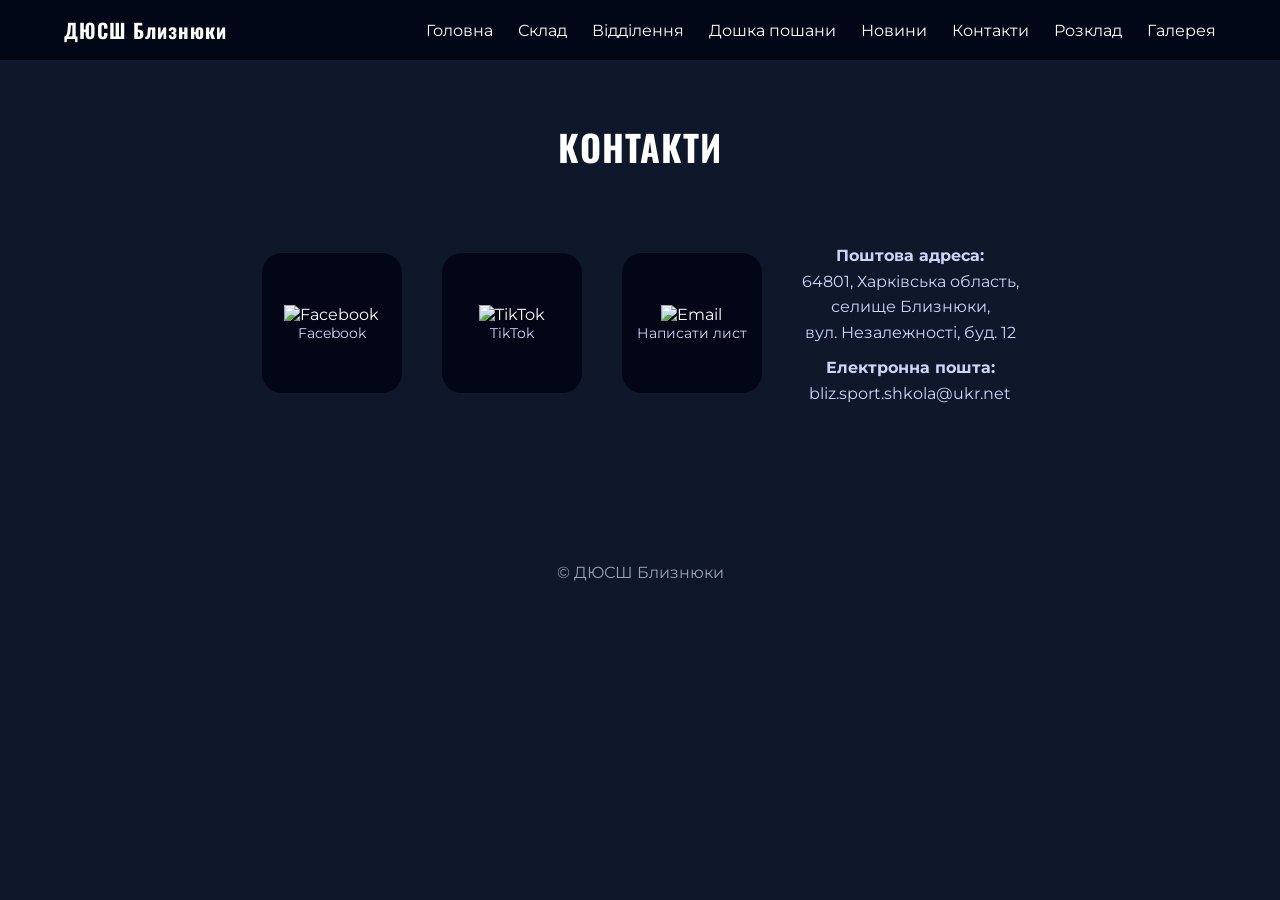
==== contacts.html @ 9a2976ee "Update contacts.html" ====
<!DOCTYPE html>
<html lang="uk">
<head>
  <meta charset="UTF-8">
  <meta name="viewport" content="width=device-width, initial-scale=1.0">
  <title>Контакти | ДЮСШ Близнюки</title>

  <link href="https://fonts.googleapis.com/css2?family=Montserrat:wght@400;600&family=Oswald:wght@500;700&display=swap" rel="stylesheet">
  <link rel="stylesheet" href="style.css">
</head>
<body>

<header>
  <div class="container nav">
    <div class="logo">ДЮСШ Близнюки</div>

    <nav class="menu">
      <a href="index.html">Головна</a>
      <a href="staff.html">Склад</a>
      <a href="departments.html">Відділення</a>
      <a href="honor.html">Дошка пошани</a>
      <a href="news.html">Новини</a>
      <a href="contacts.html">Контакти</a>
      <a href="schedule.html">Розклад</a>
      <a href="gallery.html">Галерея</a>
    </nav>

    <div class="burger" onclick="toggleMenu()">
      <span></span><span></span><span></span>
    </div>
  </div>

  <div id="mobile" class="mobile">
    <a href="index.html">Головна</a>
    <a href="staff.html">Склад</a>
    <a href="departments.html">Відділення</a>
    <a href="honor.html">Дошка пошани</a>
    <a href="news.html">Новини</a>
    <a href="contacts.html">Контакти</a>
    <a href="schedule.html">Розклад</a>
    <a href="gallery.html">Галерея</a>
  </div>
</header>

<section class="contacts-section">
  <div class="container">
    <h1 class="section-title">Контакти</h1>

    <div class="contacts-icons">

      <div class="contacts-icons">

  <!-- FACEBOOK -->
  <a href="https://facebook.com/ТВОЯ_СТОРІНКА" target="_blank" class="contact-icon">
    <img src="images/facebook.png" alt="Facebook">
    <p>Facebook</p>
  </a>

  <!-- TIKTOK -->
  <a href="https://www.tiktok.com/@ТВІЙ_АКАУНТ" target="_blank" class="contact-icon">
    <img src="images/tiktok.png" alt="TikTok">
    <p>TikTok</p>
  </a>

  <!-- EMAIL -->
  <a href="mailto:bliz.sport.shkola@ukr.net" class="contact-icon">
    <img src="images/email.png" alt="Email">
    <p>Написати лист</p>
  </a>

</div>

    <!-- ПОШТОВА АДРЕСА -->
    <div class="postal-address">
      <p>
        <strong>Поштова адреса:</strong><br>
        64801, Харківська область,<br>
        селище Близнюки,<br>
        вул. Незалежності, буд. 12
      </p>

      <p style="margin-top:10px;">
        <strong>Електронна пошта:</strong><br>
        bliz.sport.shkola@ukr.net
      </p>
    </div>

  </div>
</section>

<footer>© ДЮСШ Близнюки</footer>

<script>
function toggleMenu(){
  document.getElementById("mobile").classList.toggle("show");
}
</script>

</body>
</html>
---- style.css ----
*{
  margin:0;
  padding:0;
  box-sizing:border-box;
  font-family:'Montserrat', sans-serif;
}

body{
  background:#0f172a;
  color:white;
}

a{
  text-decoration:none;
  color:inherit;
}

.container{
  width:90%;
  max-width:1200px;
  margin:auto;
}

/* HEADER */
header{
  position:fixed;
  top:0;
  left:0;
  width:100%;
  background:rgba(2,6,23,0.9);
  backdrop-filter:blur(6px);
  z-index:1000;
}

.nav{
  display:flex;
  align-items:center;
  justify-content:space-between;
  padding:15px 0;
}

.logo{
  font-size:20px;
  font-weight:bold;
}

.menu{
  display:flex;
  gap:25px;
}

.menu a{
  transition:0.3s;
}

.menu a:hover{
  color:#22c55e;
}

.burger{
  display:none;
  flex-direction:column;
  gap:5px;
  cursor:pointer;
}

.burger span{
  width:25px;
  height:3px;
  background:white;
  border-radius:3px;
}

.mobile{
  position:fixed;
  top:70px;
  left:0;
  width:100%;
  background:#020617;
  display:none;
  flex-direction:column;
}

.mobile a{
  padding:15px 20px;
  border-bottom:1px solid #111;
}

.show{
  display:flex;
}

/* БІГАЮЧА СТРІЧКА */
.marquee{
  margin-top:70px;
  overflow:hidden;
  white-space:nowrap;
  background:#020617;
}

.marquee-track{
  display:inline-block;
  animation:marquee 30s linear infinite;
}

.marquee img{
  height:120px;
  margin:10px 25px;
  border-radius:10px;
}

@keyframes marquee{
  from{ transform:translateX(0); }
  to{ transform:translateX(-50%); }
}

/* HERO */
.hero{
  min-height:100vh;
  display:flex;
  align-items:center;
  justify-content:center;
  text-align:center;
  background:url('images/sport-bg.jpg') center/cover no-repeat;
  padding-top:100px;
}

.hero-logo{
  width:120px;
  margin:auto;
  margin-bottom:20px;
}

.hero h1{
  font-size:40px;
  margin-bottom:20px;
}

.hero p{
  max-width:700px;
  margin:auto;
  font-size:18px;
  line-height:1.6;
}

footer{
  text-align:center;
  padding:30px 0;
  color:#94a3b8;
}

/* MOBILE */
@media(max-width:768px){
  .menu{display:none;}
  .burger{display:flex;}
  .hero h1{font-size:28px;}
}

h1, h2, h3, .logo{
  font-family:'Oswald', sans-serif;
  letter-spacing:1px;
}

.hero h1{
  text-transform:uppercase;
  font-weight:700;
}

/* STAFF */
.staff-section{
  padding-top:120px;
  padding-bottom:60px;
}

.section-title{
  text-align:center;
  font-size:36px;
  margin-bottom:40px;
  text-transform:uppercase;
}

.staff-grid{
  display:grid;
  grid-template-columns:repeat(auto-fit,minmax(250px,1fr));
  gap:30px;
}

.staff-card{
  background:#020617;
  border-radius:15px;
  overflow:hidden;
  transition:0.3s;
  text-align:center;
  padding-bottom:20px;
}

.staff-card:hover{
  transform:translateY(-8px);
}

.staff-card img{
  width:100%;
  height:260px;
  object-fit:cover;
}

.staff-card h3{
  margin-top:15px;
  font-family:'Oswald', sans-serif;
}

.staff-card p{
  padding:0 15px;
  margin:10px 0;
  font-size:14px;
  color:#cbd5f5;
}

.contact{
  color:#22c55e;
  font-weight:600;
}

/* ===== DEPARTMENTS ===== */
.dept-list{
  display:grid;
  grid-template-columns:repeat(auto-fit,minmax(180px,1fr));
  gap:20px;
  margin-top:120px;
}

.dept-btn{
  background:#020617;
  padding:30px 20px;
  text-align:center;
  border-radius:15px;
  transition:0.3s;
  cursor:pointer;
  font-family:'Oswald', sans-serif;
  font-size:18px;
}

.dept-btn:hover{
  background:#22c55e;
  transform:translateY(-5px);
}

.section{
  display:none;
  padding-top:120px;
  padding-bottom:60px;
  position:relative;
}

.section.active{
  display:block;
}

.section h2{
  font-size:32px;
  margin-bottom:20px;
  text-transform:uppercase;
}

.section ul{
  margin:15px 0;
  padding-left:20px;
}

.fall{
  position:absolute;
  top:-50px;
  animation:fall 12s linear infinite;
  opacity:0.07;
  font-size:42px;
}

@keyframes fall{
  to{ transform:translateY(120vh); }
}

/* ===== HONOR BOARD ===== */
.honor-section{
  padding-top:120px;
  padding-bottom:60px;
}

.honor-grid{
  display:grid;
  grid-template-columns:repeat(auto-fit,minmax(250px,1fr));
  gap:30px;
}

.honor-card{
  background:#020617;
  border-radius:15px;
  overflow:hidden;
  cursor:pointer;
  transition:0.3s;
  text-align:center;
  box-shadow:0 10px 25px rgba(0,0,0,0.4);
}

.honor-card:hover{
  transform:translateY(-8px) scale(1.03);
}

.honor-card img{
  width:100%;
  height:260px;
  object-fit:cover;
}

.honor-card h3{
  margin:15px 0 5px;
  font-family:'Oswald', sans-serif;
}

.honor-card p{
  color:#cbd5f5;
  padding:0 15px 20px;
  font-size:14px;
}

/* ===== MODAL ===== */
.modal{
  display:none;
  position:fixed;
  top:0;
  left:0;
  width:100%;
  height:100%;
  background:rgba(0,0,0,0.8);
  justify-content:center;
  align-items:center;
  z-index:2000;
  padding:20px;
}

.modal-content{
  background:#020617;
  border-radius:15px;
  max-width:600px;
  width:100%;
  padding:25px;
  position:relative;
  animation:fadeIn 0.3s ease;
}

.modal-content img{
  width:100%;
  border-radius:10px;
  margin-bottom:15px;
}

.modal-content h2{
  margin-bottom:10px;
  font-family:'Oswald', sans-serif;
}

.modal-content p, .modal-content li{
  color:#cbd5f5;
  font-size:15px;
}

.close{
  position:absolute;
  top:10px;
  right:15px;
  font-size:28px;
  cursor:pointer;
}

@keyframes fadeIn{
  from{opacity:0; transform:scale(0.9);}
  to{opacity:1; transform:scale(1);}
}

/* ===== NEWS PAGE ===== */
.news-section{
  padding-top:120px;
  padding-bottom:60px;
}

.news-grid{
  display:grid;
  grid-template-columns:repeat(auto-fit,minmax(350px,1fr));
  gap:30px;
}

.news-card{
  background:#020617;
  border-radius:15px;
  padding:15px;
  box-shadow:0 10px 25px rgba(0,0,0,0.4);
  transition:0.3s;
}

.news-card:hover{
  transform:translateY(-5px);
}

.news-card iframe{
  width:100%;
  min-height:450px;
  border-radius:10px;
}

/* ===== NEWS: INSTAGRAM ONLY ===== */
.ig-grid{
  display:grid;
  grid-template-columns:repeat(2, minmax(0, 1fr));
  gap:30px;
  margin-top:30px;

  /* КЛЮЧОВЕ: щоб картки не тягнулись по висоті в рядку */
  align-items:start;
}

.ig-card{
  background:#020617;
  border-radius:15px;
  padding:15px;
  box-shadow:0 10px 25px rgba(0,0,0,0.4);

  /* КЛЮЧОВЕ: центруємо embed */
  display:flex;
  justify-content:center;
  align-items:flex-start;
}

/* КЛЮЧОВЕ: ламаємо max-width інсти, щоб займало всю ширину картки */
.ig-card .instagram-media{
  margin:0 !important;
  max-width:100% !important;
  width:100% !important;
}

/* Мобілка: 1 колонка вниз */
@media(max-width:768px){
  .ig-grid{ grid-template-columns:1fr; }
}

/* ===== CONTACTS ===== */
.contacts-section{
  padding-top:120px;
  padding-bottom:60px;
  text-align:center;
}

.contacts-icons{
  display:flex;
  justify-content:center;
  gap:40px;
  margin:40px 0;
  flex-wrap:wrap;
}

.contact-icon{
  width:140px;
  height:140px;
  background:#020617;
  border-radius:20px;
  display:flex;
  flex-direction:column;
  align-items:center;
  justify-content:center;
  transition:0.3s;
}

.contact-icon span{
  font-size:36px;
  margin-bottom:10px;
}

.contact-icon p{
  font-size:14px;
  color:#cbd5f5;
}

.contact-icon:hover{
  background:#22c55e;
  transform:translateY(-6px);
}

.postal-address{
  margin-top:30px;
  color:#cbd5f5;
  font-size:16px;
  line-height:1.6;
}
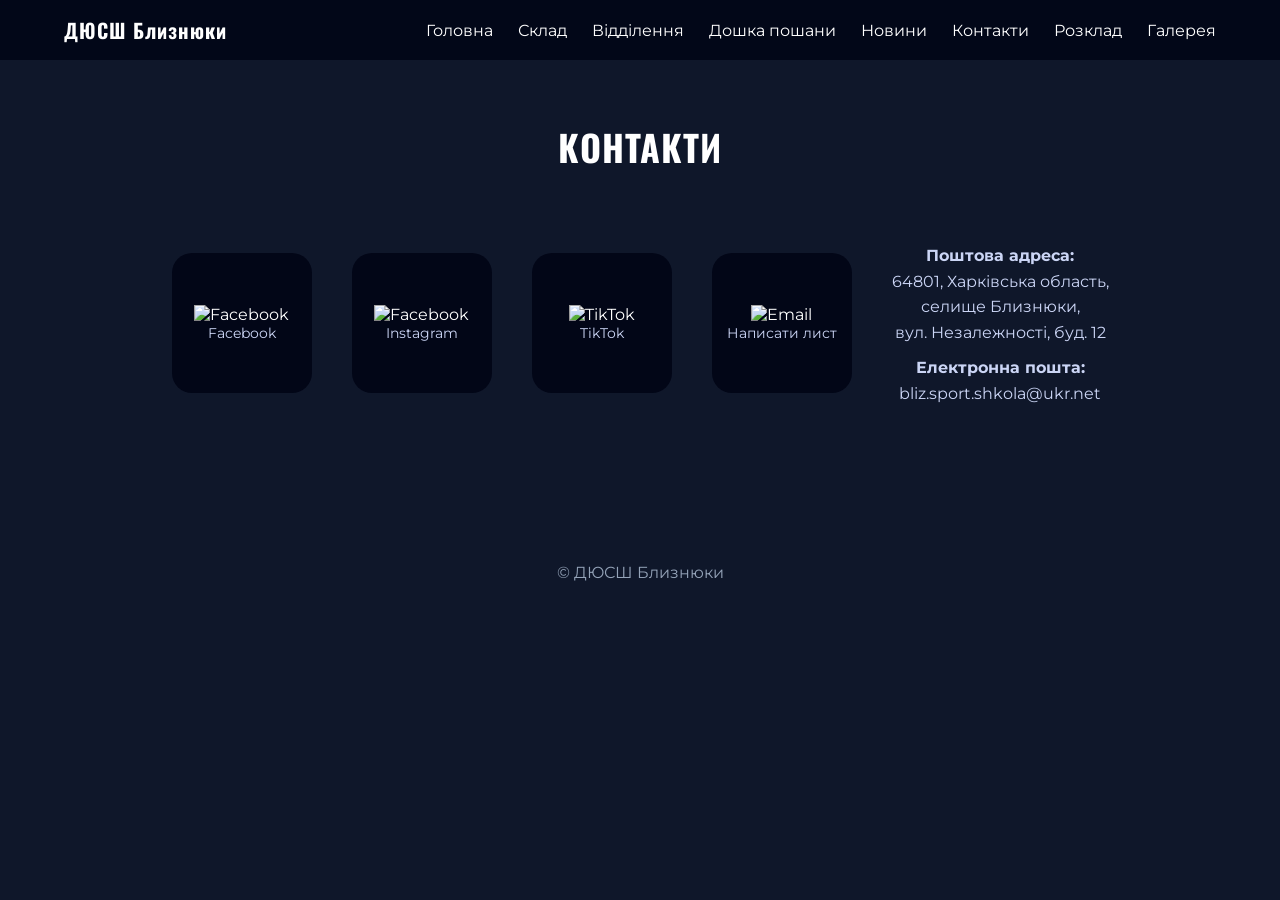
==== commit 5ecdd6a5: "Update contacts.html" ====
--- a/contacts.html
+++ b/contacts.html
@@ -56,6 +56,12 @@
     <p>Facebook</p>
   </a>
 
+   <!-- INSTAGRAM -->
+  <a href="https://instagram.com/ТВОЯ_СТОРІНКА" target="_blank" class="contact-icon">
+    <img src="images/instagram.png" alt="Facebook">
+    <p>Instagram</p>
+  </a>
+
   <!-- TIKTOK -->
   <a href="https://www.tiktok.com/@ТВІЙ_АКАУНТ" target="_blank" class="contact-icon">
     <img src="images/tiktok.png" alt="TikTok">
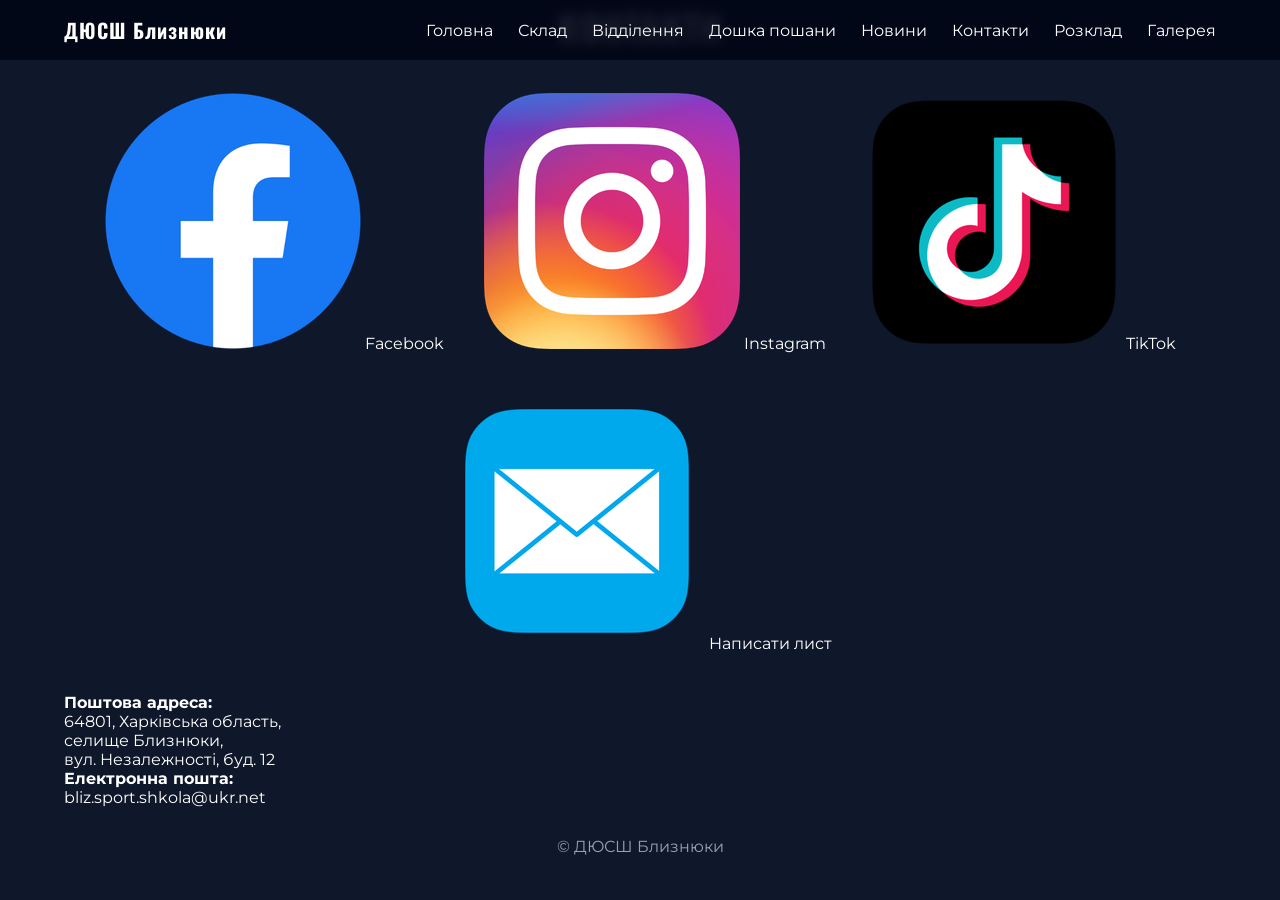
==== commit 88d07ce8: "Update contacts.html" ====
--- a/contacts.html
+++ b/contacts.html
@@ -42,55 +42,54 @@
   </div>
 </header>
 
-<section class="contacts-section">
+<section class="contacts-page">
   <div class="container">
+
     <h1 class="section-title">Контакти</h1>
 
-    <div class="contacts-icons">
+    <div class="contacts-layout">
 
+      <!-- ІКОНКИ -->
       <div class="contacts-icons">
 
-  <!-- FACEBOOK -->
-  <a href="https://facebook.com/ТВОЯ_СТОРІНКА" target="_blank" class="contact-icon">
-    <img src="images/facebook.png" alt="Facebook">
-    <p>Facebook</p>
-  </a>
+        <a href="https://facebook.com/ТВОЯ_СТОРІНКА" target="_blank" class="contact-card">
+          <img src="images/facebook.png" alt="Facebook">
+          <span>Facebook</span>
+        </a>
 
-   <!-- INSTAGRAM -->
-  <a href="https://instagram.com/ТВОЯ_СТОРІНКА" target="_blank" class="contact-icon">
-    <img src="images/instagram.png" alt="Facebook">
-    <p>Instagram</p>
-  </a>
+        <a href="https://instagram.com/ТВІЙ_АКАУНТ" target="_blank" class="contact-card">
+          <img src="images/instagram.png" alt="Instagram">
+          <span>Instagram</span>
+        </a>
 
-  <!-- TIKTOK -->
-  <a href="https://www.tiktok.com/@ТВІЙ_АКАУНТ" target="_blank" class="contact-icon">
-    <img src="images/tiktok.png" alt="TikTok">
-    <p>TikTok</p>
-  </a>
+        <a href="https://www.tiktok.com/@ТВІЙ_АКАУНТ" target="_blank" class="contact-card">
+          <img src="images/tiktok.png" alt="TikTok">
+          <span>TikTok</span>
+        </a>
 
-  <!-- EMAIL -->
-  <a href="mailto:bliz.sport.shkola@ukr.net" class="contact-icon">
-    <img src="images/email.png" alt="Email">
-    <p>Написати лист</p>
-  </a>
+        <a href="mailto:bliz.sport.shkola@ukr.net" class="contact-card">
+          <img src="images/email.png" alt="Email">
+          <span>Написати лист</span>
+        </a>
 
-</div>
+      </div>
 
-    <!-- ПОШТОВА АДРЕСА -->
-    <div class="postal-address">
-      <p>
-        <strong>Поштова адреса:</strong><br>
-        64801, Харківська область,<br>
-        селище Близнюки,<br>
-        вул. Незалежності, буд. 12
-      </p>
+      <!-- АДРЕСА -->
+      <div class="contact-info">
+        <p>
+          <strong>Поштова адреса:</strong><br>
+          64801, Харківська область,<br>
+          селище Близнюки,<br>
+          вул. Незалежності, буд. 12
+        </p>
 
-      <p style="margin-top:10px;">
-        <strong>Електронна пошта:</strong><br>
-        bliz.sport.shkola@ukr.net
-      </p>
+        <p class="email">
+          <strong>Електронна пошта:</strong><br>
+          bliz.sport.shkola@ukr.net
+        </p>
+      </div>
+
     </div>
-
   </div>
 </section>
 
--- a/style.css
+++ b/style.css
@@ -468,8 +468,6 @@
   transition:0.3s;
 }
 
-.contact-icon span{
-  font-size:36px;
   margin-bottom:10px;
 }
 
@@ -489,3 +487,16 @@
   font-size:16px;
   line-height:1.6;
 }
+
+.contact-icon img{
+  width:42px;
+  height:42px;
+  object-fit:contain;
+  margin-bottom:10px;
+  opacity:1;            /* завжди видно */
+  filter:none;          /* НЕ міняємо колір */
+}
+
+.contact-icon:hover img{
+  filter:none; /* при ховері показує оригінальний колір */
+}
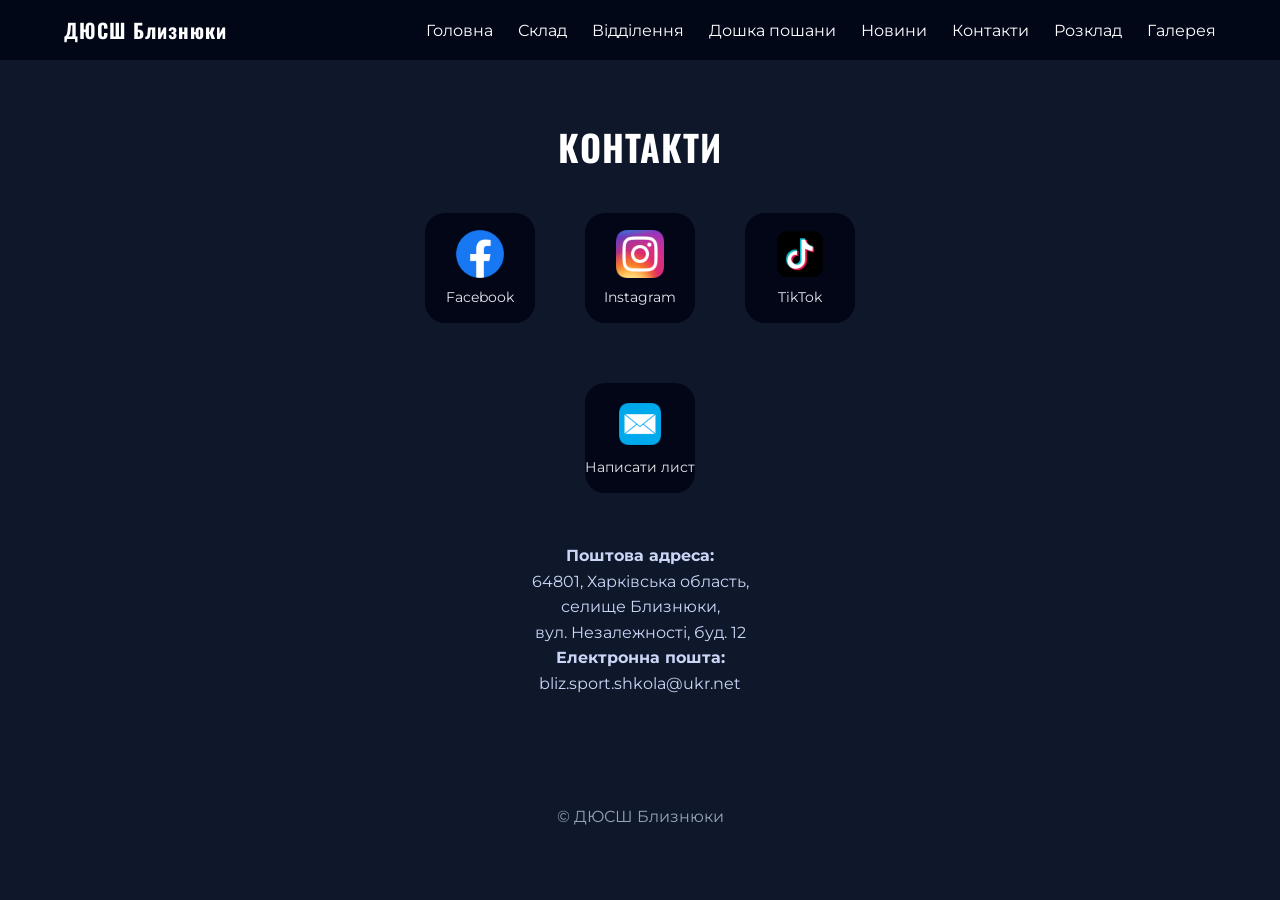
==== commit ea8d4a73: "Update contacts.html" ====
--- a/contacts.html
+++ b/contacts.html
@@ -52,27 +52,27 @@
       <!-- ІКОНКИ -->
       <div class="contacts-icons">
 
-        <a href="https://facebook.com/ТВОЯ_СТОРІНКА" target="_blank" class="contact-card">
-          <img src="images/facebook.png" alt="Facebook">
-          <span>Facebook</span>
-        </a>
+  <a href="https://facebook.com/..." class="contact-card" target="_blank">
+    <img src="images/facebook.png">
+    <span>Facebook</span>
+  </a>
 
-        <a href="https://instagram.com/ТВІЙ_АКАУНТ" target="_blank" class="contact-card">
-          <img src="images/instagram.png" alt="Instagram">
-          <span>Instagram</span>
-        </a>
+  <a href="https://instagram.com/..." class="contact-card" target="_blank">
+    <img src="images/instagram.png">
+    <span>Instagram</span>
+  </a>
 
-        <a href="https://www.tiktok.com/@ТВІЙ_АКАУНТ" target="_blank" class="contact-card">
-          <img src="images/tiktok.png" alt="TikTok">
-          <span>TikTok</span>
-        </a>
+  <a href="https://tiktok.com/@..." class="contact-card" target="_blank">
+    <img src="images/tiktok.png">
+    <span>TikTok</span>
+  </a>
 
-        <a href="mailto:bliz.sport.shkola@ukr.net" class="contact-card">
-          <img src="images/email.png" alt="Email">
-          <span>Написати лист</span>
-        </a>
+</div>
 
-      </div>
+<a href="mailto:bliz.sport.shkola@ukr.net" class="contact-card email-card">
+  <img src="images/email.png">
+  <span>Написати лист</span>
+</a>
 
       <!-- АДРЕСА -->
       <div class="contact-info">
--- a/style.css
+++ b/style.css
@@ -406,59 +406,31 @@
   border-radius:10px;
 }
 
-/* ===== NEWS: INSTAGRAM ONLY ===== */
-.ig-grid{
-  display:grid;
-  grid-template-columns:repeat(2, minmax(0, 1fr));
-  gap:30px;
-  margin-top:30px;
-
-  /* КЛЮЧОВЕ: щоб картки не тягнулись по висоті в рядку */
-  align-items:start;
-}
-
-.ig-card{
-  background:#020617;
-  border-radius:15px;
-  padding:15px;
-  box-shadow:0 10px 25px rgba(0,0,0,0.4);
-
-  /* КЛЮЧОВЕ: центруємо embed */
-  display:flex;
+/* ===== CONTACTS PAGE (FINAL FIX) ===== */
+
+.contacts-page{
+  padding-top:120px;
+  padding-bottom:80px;
+}
+
+.contacts-layout{
+  display:flex;
+  flex-direction:column;
+  align-items:center;
+  gap:50px;
+}
+
+/* СОЦМЕРЕЖІ */
+.contacts-icons{
+  display:flex;
+  gap:50px;
   justify-content:center;
-  align-items:flex-start;
-}
-
-/* КЛЮЧОВЕ: ламаємо max-width інсти, щоб займало всю ширину картки */
-.ig-card .instagram-media{
-  margin:0 !important;
-  max-width:100% !important;
-  width:100% !important;
-}
-
-/* Мобілка: 1 колонка вниз */
-@media(max-width:768px){
-  .ig-grid{ grid-template-columns:1fr; }
-}
-
-/* ===== CONTACTS ===== */
-.contacts-section{
-  padding-top:120px;
-  padding-bottom:60px;
-  text-align:center;
-}
-
-.contacts-icons{
-  display:flex;
-  justify-content:center;
-  gap:40px;
-  margin:40px 0;
   flex-wrap:wrap;
 }
 
-.contact-icon{
-  width:140px;
-  height:140px;
+.contact-card{
+  width:110px;
+  height:110px;
   background:#020617;
   border-radius:20px;
   display:flex;
@@ -468,35 +440,45 @@
   transition:0.3s;
 }
 
-  margin-bottom:10px;
-}
-
-.contact-icon p{
+.contact-card img{
+  width:48px;
+  height:48px;
+  object-fit:contain;
+}
+
+.contact-card span{
+  margin-top:10px;
   font-size:14px;
-  color:#cbd5f5;
-}
-
-.contact-icon:hover{
+  color:#e5e7eb;
+}
+
+.contact-card:hover{
+  transform:translateY(-6px);
   background:#22c55e;
-  transform:translateY(-6px);
-}
-
-.postal-address{
-  margin-top:30px;
+}
+
+/* EMAIL ОКРЕМО */
+.email-card{
+  margin-top:10px;
+}
+
+/* АДРЕСА */
+.contact-info{
+  text-align:center;
   color:#cbd5f5;
   font-size:16px;
   line-height:1.6;
-}
-
-.contact-icon img{
-  width:42px;
-  height:42px;
-  object-fit:contain;
-  margin-bottom:10px;
-  opacity:1;            /* завжди видно */
-  filter:none;          /* НЕ міняємо колір */
-}
-
-.contact-icon:hover img{
-  filter:none; /* при ховері показує оригінальний колір */
-}
+  max-width:500px;
+}
+
+/* МОБІЛКА */
+@media(max-width:768px){
+  .contacts-icons{
+    gap:30px;
+  }
+
+  .contact-card{
+    width:100px;
+    height:100px;
+  }
+}
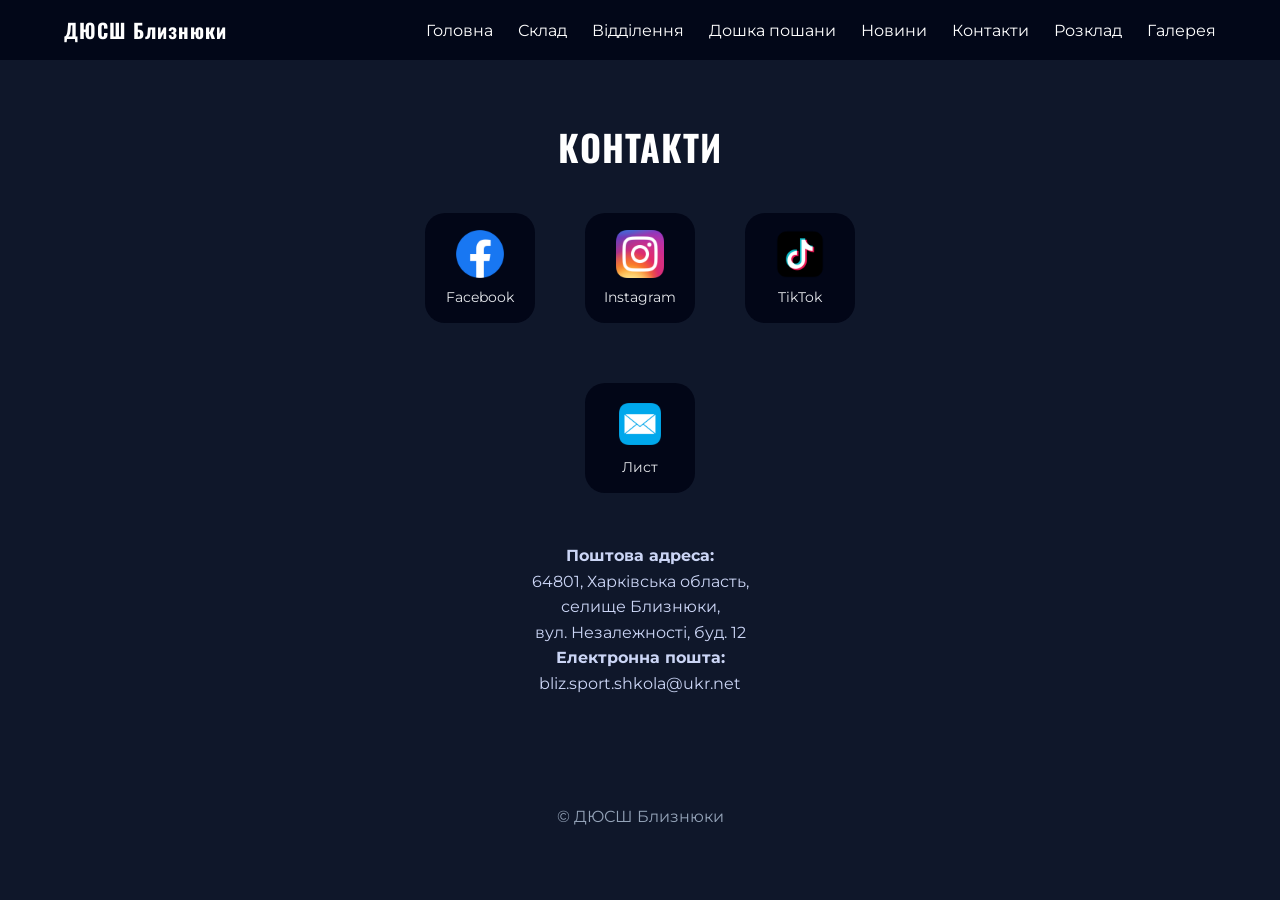
==== commit cdbff70d: "Update contacts.html" ====
--- a/contacts.html
+++ b/contacts.html
@@ -71,7 +71,7 @@
 
 <a href="mailto:bliz.sport.shkola@ukr.net" class="contact-card email-card">
   <img src="images/email.png">
-  <span>Написати лист</span>
+  <span>Лист</span>
 </a>
 
       <!-- АДРЕСА -->
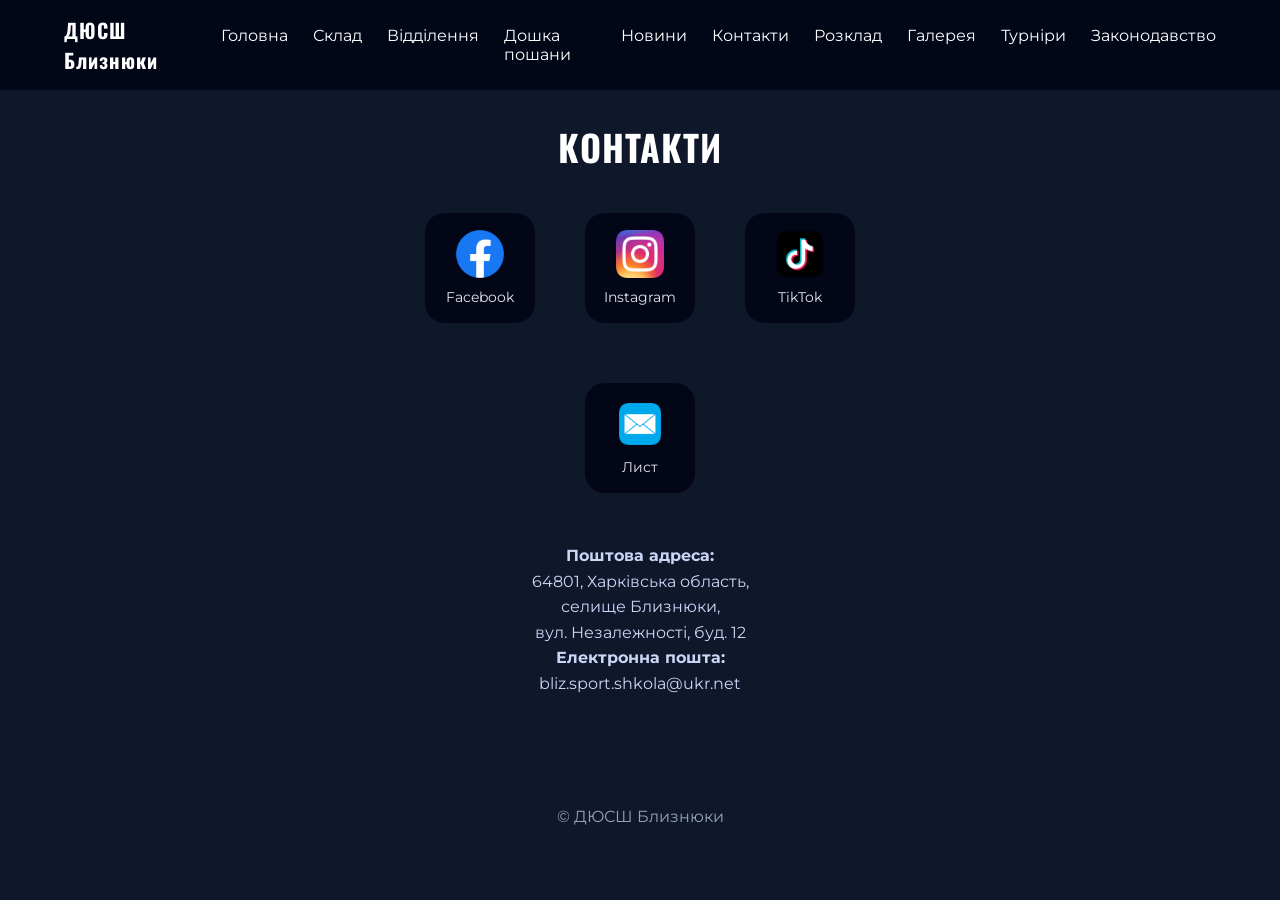
==== commit 5276a4ca: "Update contacts.html" ====
--- a/contacts.html
+++ b/contacts.html
@@ -23,6 +23,8 @@
       <a href="contacts.html">Контакти</a>
       <a href="schedule.html">Розклад</a>
       <a href="gallery.html">Галерея</a>
+      <a href="tournament.html">Турніри</a>
+      <a href="docs.html">Законодавство</a>
     </nav>
 
     <div class="burger" onclick="toggleMenu()">
@@ -39,6 +41,8 @@
     <a href="contacts.html">Контакти</a>
     <a href="schedule.html">Розклад</a>
     <a href="gallery.html">Галерея</a>
+    <a href="tournament.html">Турніри</a>
+    <a href="docs.html">Законодавство</a>
   </div>
 </header>
 
--- a/style.css
+++ b/style.css
@@ -482,3 +482,386 @@
     height:100px;
   }
 }
+
+/* ===== SCHEDULE (CALENDAR STYLE) ===== */
+
+.schedule-wrap{
+  padding-top:120px;
+  padding-bottom:90px;
+}
+
+.schedule-subtitle{
+  text-align:center;
+  color:#cbd5f5;
+  margin-top:-10px;
+  margin-bottom:35px;
+  font-size:15px;
+}
+
+.week-grid{
+  display:grid;
+  grid-template-columns:repeat(3, minmax(0, 1fr));
+  gap:22px;
+  align-items:start;
+}
+
+.day-card{
+  background:#020617;
+  border-radius:18px;
+  padding:18px;
+  box-shadow:0 10px 25px rgba(0,0,0,0.38);
+  transition:0.25s;
+}
+
+.day-card:hover{
+  transform:translateY(-6px);
+}
+
+.day-head{
+  display:flex;
+  align-items:center;
+  justify-content:space-between;
+  margin-bottom:12px;
+  padding-bottom:12px;
+  border-bottom:1px solid #1e293b;
+}
+
+.day-head h2{
+  font-family:'Oswald', sans-serif;
+  font-size:20px;
+  letter-spacing:0.5px;
+}
+
+.day-chip{
+  background:rgba(34,197,94,0.12);
+  color:#22c55e;
+  border:1px solid rgba(34,197,94,0.25);
+  padding:6px 10px;
+  border-radius:999px;
+  font-weight:600;
+  font-size:12px;
+}
+
+.events{
+  display:flex;
+  flex-direction:column;
+  gap:10px;
+}
+
+.event-pill{
+  display:flex;
+  gap:10px;
+  align-items:flex-start;
+  background:#0b1224;
+  border:1px solid #16213a;
+  border-radius:14px;
+  padding:10px 12px;
+}
+
+.event-icon{
+  font-size:18px;
+  line-height:1;
+  margin-top:2px;
+}
+
+.event-text b{
+  display:block;
+  font-size:14px;
+  color:#e5e7eb;
+}
+
+.event-text small{
+  display:block;
+  margin-top:2px;
+  font-size:13px;
+  color:#cbd5f5;
+}
+
+/* АДАПТИВ */
+@media(max-width:1024px){
+  .week-grid{ grid-template-columns:repeat(2, minmax(0, 1fr)); }
+}
+@media(max-width:768px){
+  .week-grid{ grid-template-columns:1fr; }
+}
+
+/* ===== GALLERY (BY YEARS) ===== */
+.gallery-page{
+  padding-top:120px;
+  padding-bottom:90px;
+}
+
+.gallery-subtitle{
+  text-align:center;
+  color:#cbd5f5;
+  margin-top:-10px;
+  margin-bottom:25px;
+  font-size:15px;
+}
+
+/* Tabs */
+.year-tabs{
+  display:flex;
+  gap:12px;
+  justify-content:center;
+  flex-wrap:wrap;
+  margin-bottom:25px;
+}
+
+.year-tab{
+  background:#020617;
+  color:#e5e7eb;
+  border:1px solid #1e293b;
+  padding:10px 14px;
+  border-radius:999px;
+  cursor:pointer;
+  transition:0.25s;
+  font-weight:600;
+}
+
+.year-tab:hover{
+  transform:translateY(-2px);
+}
+
+.year-tab.active{
+  background:rgba(34,197,94,0.15);
+  border-color:rgba(34,197,94,0.35);
+  color:#22c55e;
+}
+
+/* Year blocks */
+.year-block{ display:none; }
+.year-block.active{ display:block; }
+
+/* Masonry (CSS columns) */
+.masonry{
+  columns:3 260px;
+  column-gap:16px;
+}
+
+.masonry img{
+  width:100%;
+  margin:0 0 16px;
+  border-radius:14px;
+  cursor:pointer;
+  transition:0.25s;
+  break-inside:avoid;
+  box-shadow:0 10px 25px rgba(0,0,0,0.35);
+}
+
+.masonry img:hover{
+  transform:scale(1.02);
+}
+
+/* Lightbox */
+.lightbox{
+  position:fixed;
+  inset:0;
+  background:rgba(0,0,0,0.85);
+  display:none;
+  align-items:center;
+  justify-content:center;
+  padding:20px;
+  z-index:2500;
+}
+
+.lightbox.show{ display:flex; }
+
+.lightbox-inner{
+  position:relative;
+  max-width:1000px;
+  width:100%;
+}
+
+.lightbox-inner img{
+  width:100%;
+  border-radius:14px;
+  max-height:85vh;
+  object-fit:contain;
+  background:#020617;
+}
+
+.lightbox-close{
+  position:absolute;
+  top:-12px;
+  right:-12px;
+  width:42px;
+  height:42px;
+  border-radius:50%;
+  border:none;
+  background:#020617;
+  color:#fff;
+  font-size:26px;
+  cursor:pointer;
+  box-shadow:0 10px 25px rgba(0,0,0,0.35);
+}
+
+/* Mobile */
+@media(max-width:768px){
+  .masonry{ columns:1; }
+}
+
+/* ===== TOURNAMENTS ===== */
+.tourn-page{
+  padding-top:120px;
+  padding-bottom:90px;
+}
+
+.tourn-subtitle{
+  text-align:center;
+  color:#cbd5f5;
+  margin-top:-10px;
+  margin-bottom:30px;
+  font-size:15px;
+}
+
+/* Cards grid */
+.tourn-grid{
+  display:grid;
+  grid-template-columns:repeat(auto-fit, minmax(260px, 1fr));
+  gap:22px;
+  align-items:start;
+}
+
+.tourn-card{
+  border:none;
+  cursor:pointer;
+  text-align:left;
+  background:#020617;
+  border-radius:18px;
+  overflow:hidden;
+  padding:0;
+  box-shadow:0 10px 25px rgba(0,0,0,0.38);
+  transition:0.25s;
+}
+
+.tourn-card:hover{
+  transform:translateY(-6px);
+}
+
+.tourn-card img{
+  width:100%;
+  height:180px;
+  object-fit:cover;
+  display:block;
+}
+
+.tourn-meta{
+  padding:14px 16px 16px;
+}
+
+.tourn-meta h3{
+  font-family:'Oswald', sans-serif;
+  font-size:18px;
+  margin-bottom:6px;
+}
+
+.tourn-meta p{
+  color:#cbd5f5;
+  font-size:13px;
+}
+
+/* Modal */
+.tourn-modal{
+  position:fixed;
+  inset:0;
+  background:rgba(0,0,0,0.82);
+  display:none;
+  align-items:center;
+  justify-content:center;
+  padding:20px;
+  z-index:2600;
+}
+
+.tourn-modal.show{ display:flex; }
+
+.tourn-modal-inner{
+  background:#020617;
+  border-radius:18px;
+  width:100%;
+  max-width:900px;
+  padding:22px;
+  position:relative;
+  box-shadow:0 20px 60px rgba(0,0,0,0.6);
+  animation:fadeIn 0.22s ease;
+  max-height:85vh;
+  overflow:auto;
+}
+
+.tourn-close{
+  position:absolute;
+  top:10px;
+  right:12px;
+  width:42px;
+  height:42px;
+  border-radius:50%;
+  border:none;
+  cursor:pointer;
+  background:#0b1224;
+  color:#fff;
+  font-size:26px;
+}
+
+.tourn-badges{
+  display:flex;
+  flex-wrap:wrap;
+  gap:10px;
+  margin:10px 0 14px;
+}
+
+.badge{
+  border:1px solid #1e293b;
+  background:#0b1224;
+  color:#e5e7eb;
+  padding:8px 10px;
+  border-radius:999px;
+  font-size:12px;
+  font-weight:600;
+}
+
+.tourn-desc{
+  color:#cbd5f5;
+  line-height:1.65;
+  font-size:15px;
+}
+
+.tourn-h3{
+  margin-top:16px;
+  font-family:'Oswald', sans-serif;
+  letter-spacing:0.3px;
+}
+
+/* Photos inside modal */
+.tourn-photos{
+  margin-top:12px;
+  display:grid;
+  grid-template-columns:repeat(auto-fit, minmax(160px, 1fr));
+  gap:12px;
+}
+
+.tourn-photos img{
+  width:100%;
+  height:130px;
+  object-fit:cover;
+  border-radius:14px;
+  cursor:pointer;
+  transition:0.2s;
+  box-shadow:0 10px 25px rgba(0,0,0,0.35);
+}
+
+.tourn-photos img:hover{
+  transform:scale(1.02);
+}
+
+/* Reuse lightbox from gallery if you already have it.
+   If not, this will still work because tournament.html includes the same structure. */
+
+@keyframes fadeIn{
+  from{ opacity:0; transform:scale(0.98); }
+  to{ opacity:1; transform:scale(1); }
+}
+
+@media(max-width:768px){
+  .tourn-card img{ height:160px; }
+  .tourn-modal-inner{ padding:18px; }
+}
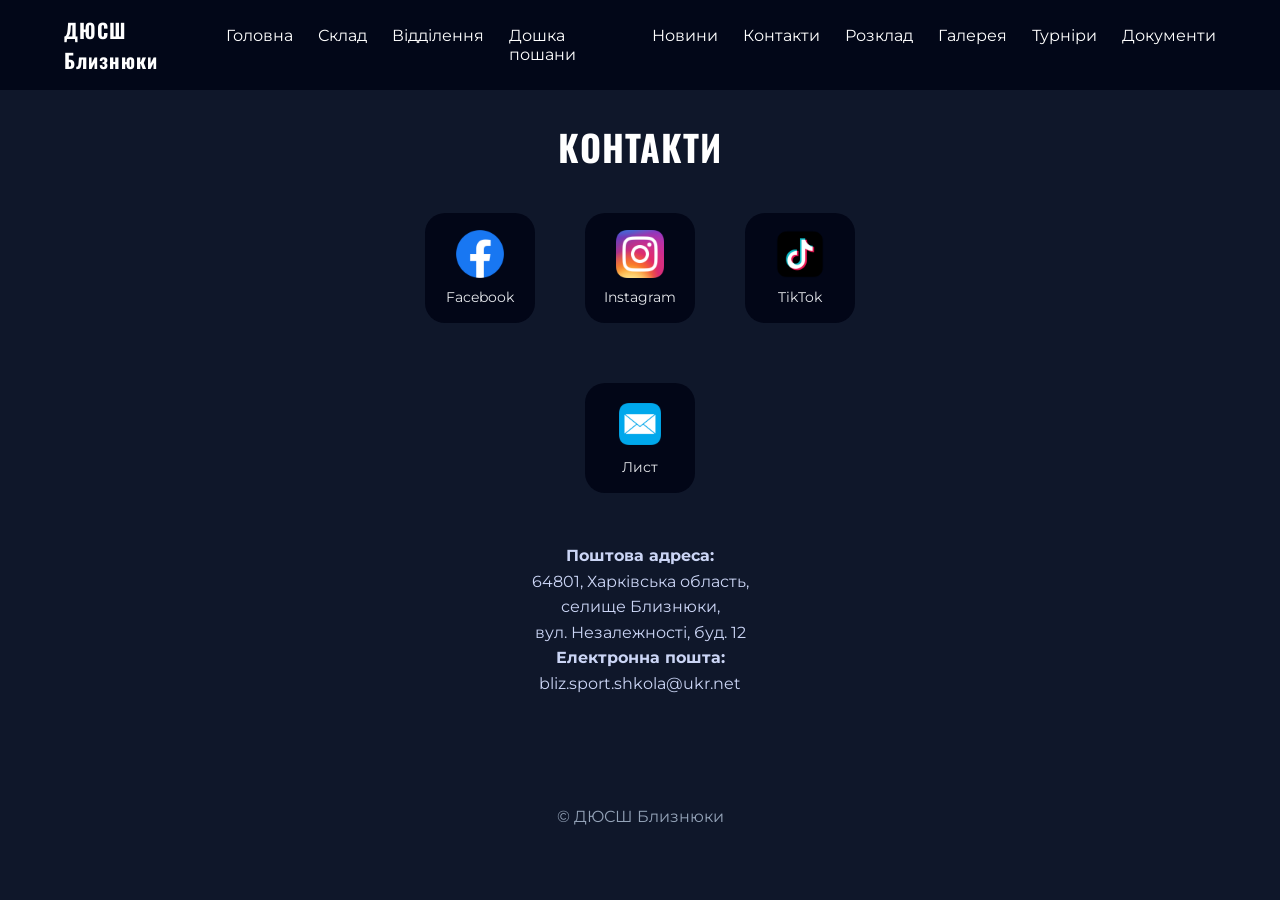
==== commit 0d832b4a: "Update contacts.html" ====
--- a/contacts.html
+++ b/contacts.html
@@ -24,12 +24,10 @@
       <a href="schedule.html">Розклад</a>
       <a href="gallery.html">Галерея</a>
       <a href="tournament.html">Турніри</a>
-      <a href="docs.html">Законодавство</a>
+      <a href="docs.html">Документи</a>
     </nav>
 
-    <div class="burger" onclick="toggleMenu()">
-      <span></span><span></span><span></span>
-    </div>
+    <div class="burger" onclick="toggleMenu()"><span></span><span></span><span></span></div>
   </div>
 
   <div id="mobile" class="mobile">
@@ -42,7 +40,7 @@
     <a href="schedule.html">Розклад</a>
     <a href="gallery.html">Галерея</a>
     <a href="tournament.html">Турніри</a>
-    <a href="docs.html">Законодавство</a>
+    <a href="docs.html">Документи</a>
   </div>
 </header>
 
--- a/style.css
+++ b/style.css
@@ -865,3 +865,98 @@
   .tourn-card img{ height:160px; }
   .tourn-modal-inner{ padding:18px; }
 }
+
+/* ===== DOCS PAGE ===== */
+.docs-page{
+  padding-top:120px;
+  padding-bottom:90px;
+}
+
+.docs-subtitle{
+  text-align:center;
+  color:#cbd5f5;
+  margin-top:-10px;
+  margin-bottom:30px;
+  font-size:15px;
+}
+
+.docs-grid{
+  display:grid;
+  grid-template-columns:repeat(auto-fit, minmax(300px, 1fr));
+  gap:18px;
+  align-items:start;
+}
+
+.doc-card{
+  background:#020617;
+  border:1px solid #1e293b;
+  border-radius:18px;
+  padding:16px;
+  box-shadow:0 10px 25px rgba(0,0,0,0.34);
+  display:flex;
+  gap:12px;
+  transition:0.25s;
+}
+
+.doc-card:hover{
+  transform:translateY(-5px);
+  border-color:rgba(34,197,94,0.35);
+}
+
+.doc-ico{
+  width:44px;
+  height:44px;
+  border-radius:14px;
+  background:#0b1224;
+  border:1px solid #16213a;
+  display:flex;
+  align-items:center;
+  justify-content:center;
+  font-size:20px;
+  flex:0 0 44px;
+}
+
+.doc-body h3{
+  font-family:'Oswald', sans-serif;
+  font-size:16px;
+  line-height:1.25;
+  margin-bottom:6px;
+}
+
+.doc-body p{
+  color:#cbd5f5;
+  font-size:13px;
+  margin-bottom:10px;
+}
+
+.doc-btn{
+  display:inline-block;
+  padding:10px 12px;
+  border-radius:12px;
+  background:rgba(34,197,94,0.15);
+  border:1px solid rgba(34,197,94,0.35);
+  color:#22c55e;
+  font-weight:700;
+  font-size:13px;
+  transition:0.2s;
+}
+
+.doc-btn:hover{
+  background:#22c55e;
+  color:#0b1224;
+}
+
+.docs-note{
+  margin-top:24px;
+  text-align:center;
+  color:#cbd5f5;
+  font-size:14px;
+  border:1px solid #1e293b;
+  background:#020617;
+  padding:14px;
+  border-radius:16px;
+}
+
+@media(max-width:768px){
+  .doc-card{ padding:14px; }
+}
